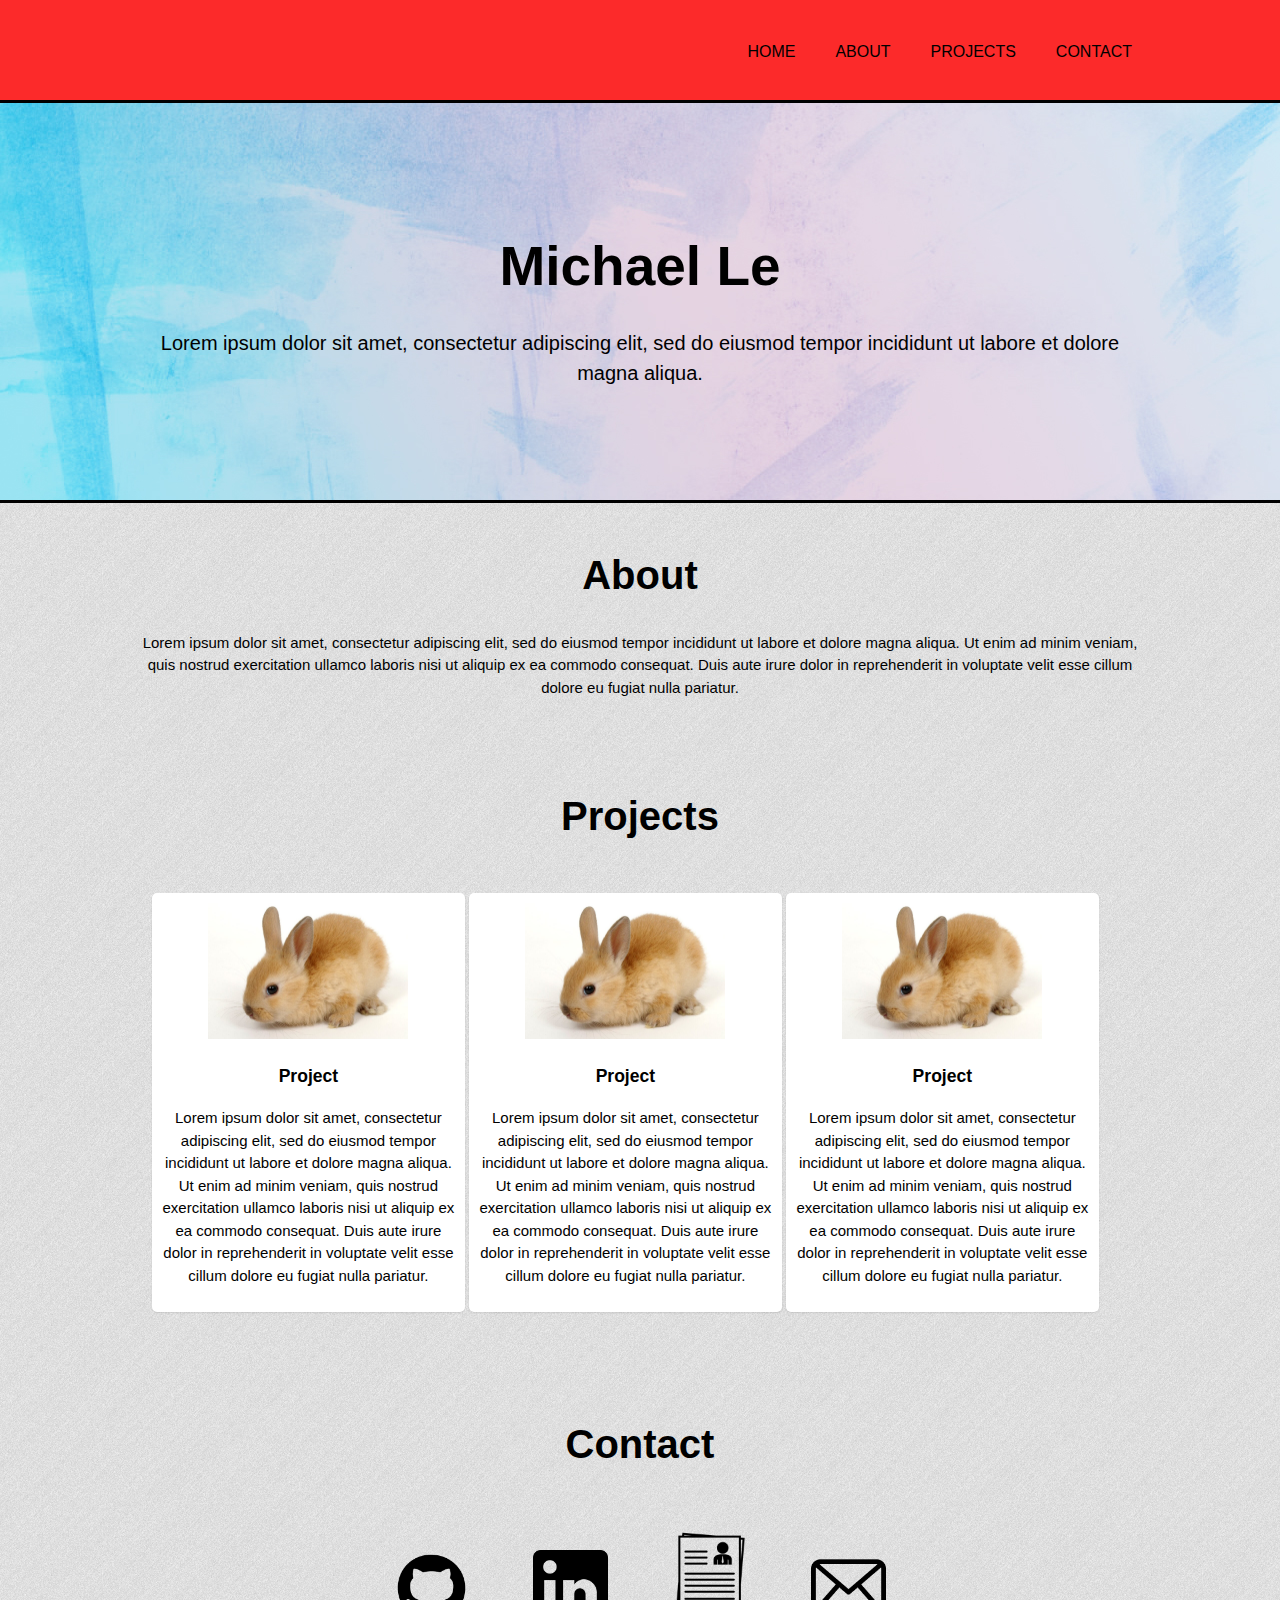
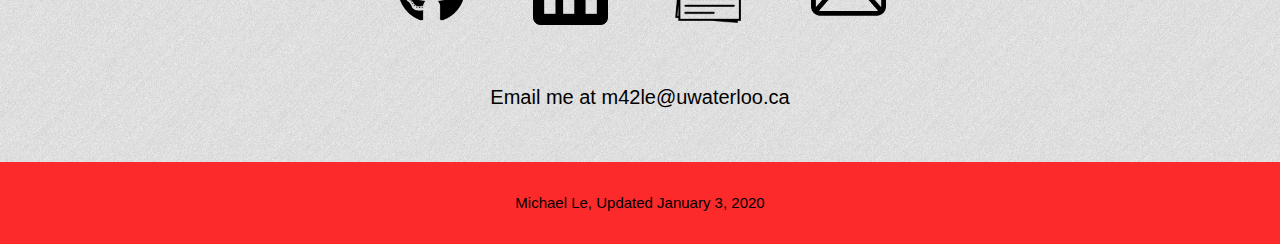
==== index.html @ 5aca0d7e "Added basic layout of website" ====
<!DOCTYPE html>
<html lang="en" dir="ltr">
  <head>
    <meta charset="utf-8">
    <meta name="viewport" content="width=device-width">
    <meta name="description" content="Personal website showcasing Michael's projects">
    <meta name="keywords" content="michael le, projects, about, web design, professional">
    <meta name="author" content="Michael Le">
    <title>Michael Le | Welcome</title>
    <link rel="stylesheet" href="./css/style.css">
  </head>

  <body>
    <header>
      <div class="container">
        <nav>
          <ul>
            <li><a href="#showcase">Home</a></li>
            <li><a href="#about">About</a></li>
            <li><a href="#projects">Projects</a></li>
            <li><a href="index.html">Contact</a></li>
          </ul>
        </nav>
      </div>
    </header>

    <section id="showcase">
      <div class="container">
        <h1>Michael Le</h1>
        <p>Lorem ipsum dolor sit amet, consectetur adipiscing elit, sed do eiusmod tempor incididunt ut labore et dolore magna aliqua.</p>
      </div>
    </section>

    <section id="about">
      <div class="container">
        <h1>About</h1>
        <p>Lorem ipsum dolor sit amet, consectetur adipiscing elit, sed do eiusmod tempor incididunt ut labore et dolore magna aliqua. Ut enim ad minim veniam, quis nostrud exercitation ullamco laboris nisi ut aliquip ex ea commodo consequat. Duis aute irure dolor in reprehenderit in voluptate velit esse cillum dolore eu fugiat nulla pariatur.</p>
      </div>
    </section>

    <section id="projects">
      <div class="container">
        <h1>Projects</h1>
      </div>
      <div class="container1">
        <div class="project">
          <img src="./img/test.png" class="responsive">
          <h3>Project</h3>
          <p>Lorem ipsum dolor sit amet, consectetur adipiscing elit, sed do eiusmod tempor incididunt ut labore et dolore magna aliqua. Ut enim ad minim veniam, quis nostrud exercitation ullamco laboris nisi ut aliquip ex ea commodo consequat. Duis aute irure dolor in reprehenderit in voluptate velit esse cillum dolore eu fugiat nulla pariatur.</p>
        </div>
        <div class="project">
          <img src="./img/test.png" class="responsive">
          <h3>Project</h3>
          <p>Lorem ipsum dolor sit amet, consectetur adipiscing elit, sed do eiusmod tempor incididunt ut labore et dolore magna aliqua. Ut enim ad minim veniam, quis nostrud exercitation ullamco laboris nisi ut aliquip ex ea commodo consequat. Duis aute irure dolor in reprehenderit in voluptate velit esse cillum dolore eu fugiat nulla pariatur.</p>
        </div>
        <div class="project">
          <img src="./img/test.png" class="responsive">
          <h3>Project</h3>
          <p>Lorem ipsum dolor sit amet, consectetur adipiscing elit, sed do eiusmod tempor incididunt ut labore et dolore magna aliqua. Ut enim ad minim veniam, quis nostrud exercitation ullamco laboris nisi ut aliquip ex ea commodo consequat. Duis aute irure dolor in reprehenderit in voluptate velit esse cillum dolore eu fugiat nulla pariatur.</p>
        </div>
      </div>
    </section>

    <section id="contact">
      <div class="container">
        <h1>Contact</h1>
      </div>
      <div class="container">
        <a href="https://github.com/Le-Michael88"><img src="./img/githublogo.png"></a>
        <a href="https://www.linkedin.com/in/michael-le-a27b4818b/"><img src="./img/linkedinlogo.png"></a>
        <a href="./img/Resume.pdf"><img src="./img/resumelogo.png"></a>
        <a href="mailto:m42le@uwaterloo.ca"><img src="./img/mail.png"></a>
      </div>
      <div class="container">
        <p>Email me at m42le@uwaterloo.ca</p>
      </div>
    </section>

    <footer>
      <p>Michael Le, Updated January 3, 2020</p>
    </footer>
  </body>
</html>
---- css/style.css ----
body{
  font-family: Arial, Helvetica, sans-serif;
  font-size: 15px;
  line-height: 1.5;
  padding: 0;
  margin: 0;
  background: url("../img/background.jpg") repeat;
}

html {
  scroll-behavior: smooth;
}

/* Global */
.container{
  width:80%;
  margin:auto;
  overflow: hidden;
}

.container1{
  width:80%;
  margin:auto;
  padding: 20px;
  overflow: hidden;
}

.responsive {
  max-width: 100%;
  height: auto;
}

ul{
  margin: 0;
  padding: 0;
}

/* Header */
header{
  position: absolute;
  width:100%;
  background: #fc2a2a;
  color: #000000;
  padding-top: 30px;
  min-height: 70px;
  border-bottom:#000000 3px solid;
}

header a{
  color: #000000;
  text-decoration: none;
  text-transform: uppercase;
  font-size: 16px;
}

header li{
  float: left;
  display: inline;
  padding: 0 20px 0 20px; /* top right bottom left */
}

header nav{
  float: right;
  margin-top: 10px;
}

header a:hover{
  color: #ffffff;
  font-weight: bold;
}

/* Showcase */
#showcase{
  min-height: 500px;
  background: url('../img/showcase.jpg') no-repeat 0 -200px;
  text-align: center;
  color: #000000;
}

#showcase h1{
  margin-top: 225px;
  font-size: 55px;
  margin-bottom: 10px;
}

#showcase p{
  font-size: 20px;
}

/* About */
#about{
  padding: 15px;
  border-top: #000000 3px solid;
}

#about h1{
  font-size: 40px;
  text-align: center;
}

#about p{
  text-align: center;
}

/* Projects */
#projects {
  margin: 30px;
}

#projects h1{
  font-size: 40px;
  text-align: center;
}

#projects .project{
  position: relative;
  display:inline-block;
  width: 30%;
  padding: 10px;
  text-align: center;
  margin-bottom: 10px;
  background-color: #ffffff;
  border-radius: 5px;
  box-shadow: 0 1px 2px rgba(0, 0, 0, 0.1);
  border-radius: 5px;
  -webkit-transition: all 0.6s cubic-bezier(0.165, 0.84, 0.44, 1);
  transition: all 0.6s cubic-bezier(0.165, 0.84, 0.44, 1);
}

#projects .project::after {
  content: "";
  border-radius: 5px;
  position: absolute;
  z-index: -1;
  top: 0;
  left: 0;
  width: 100%;
  height: 100%;
  box-shadow: 0 5px 15px rgba(0, 0, 0, 0.3);
  opacity: 0;
  -webkit-transition: all 0.6s cubic-bezier(0.165, 0.84, 0.44, 1);
  transition: all 0.6s cubic-bezier(0.165, 0.84, 0.44, 1);
}

#projects .project:hover {
  -webkit-transform: scale(1.05, 1.05);
  transform: scale(1.05, 1.05);
}

#projects .project:hover::after {
    opacity: 1;
}

#projects .project img {
  width: 200px;
}

/* Contact */
#contact{
  padding: 15px;
  text-align: center;
}

#contact h1{
  font-size: 40px;
  text-align: center;
}

#contact p{
  font-size: 20px;
}

#contact img{
  width: 75px;
  padding:30px;
}

/* footer */
footer{
  padding: 15px;
  margin-top: 15px;
  color: #000000;
  background-color: #fc2a2a;
  text-align: center;
}

/* Media Queries */
@media(max-width:768px){
  header nav, header nav li, #projects .project, #contact{
    float: none;
    text-align: center;
    width: 100%;
  }

  header {
    padding-bottom: 20px;
  }

  #showcase h1 {
    margin-top: 40px;
  }

  #showcase {
    min-height: 300px;
  }


}
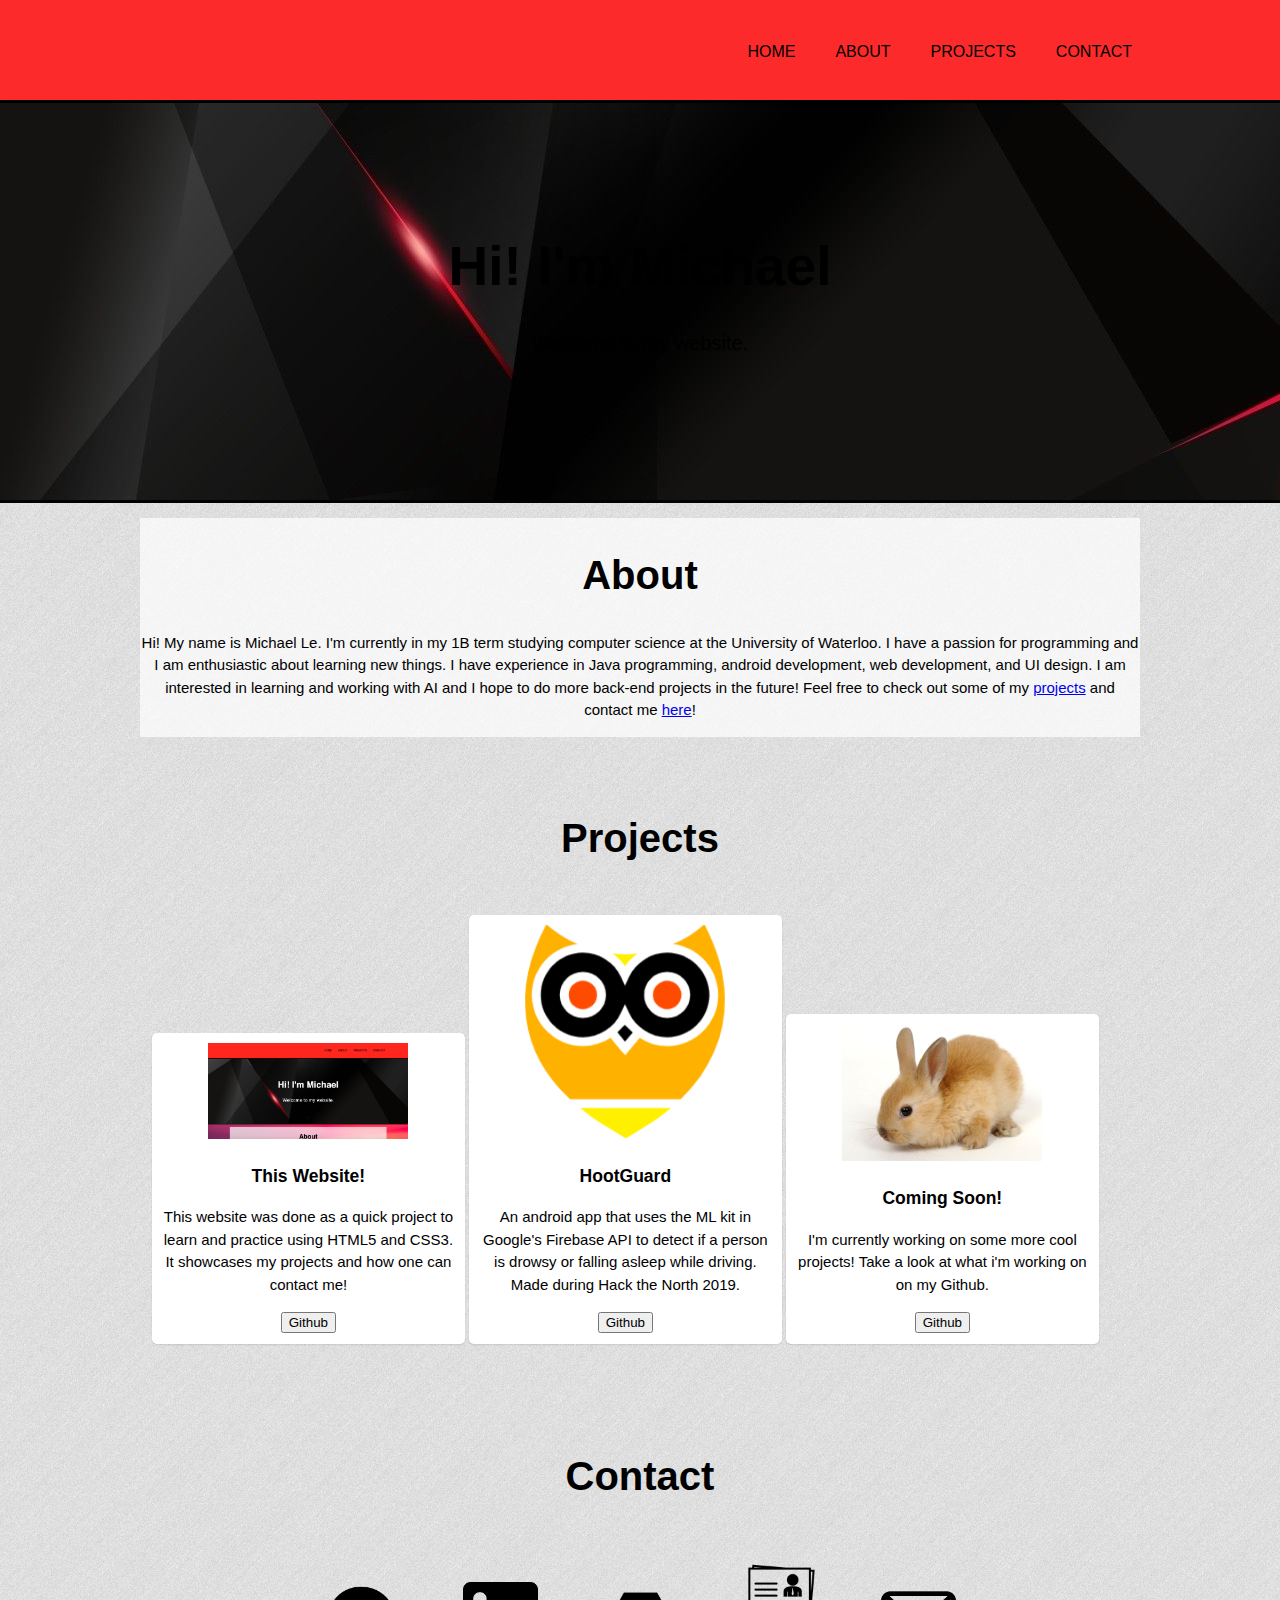
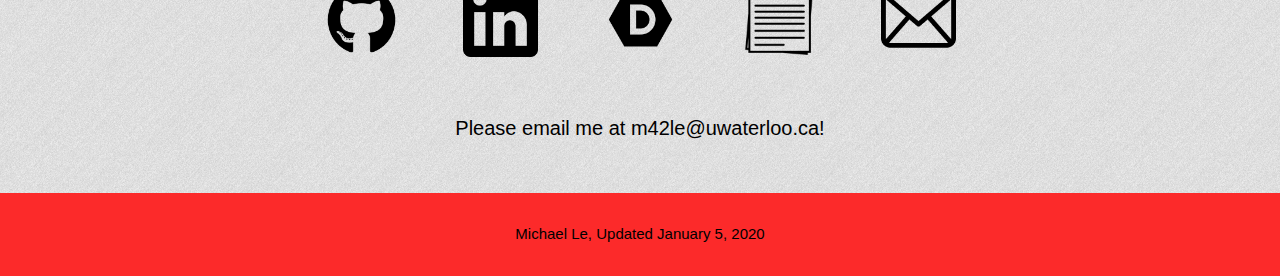
==== commit 40c458bb: "Added Basic Info, First Website Version" ====
--- a/index.html
+++ b/index.html
@@ -11,14 +11,14 @@
   </head>
 
   <body>
-    <header>
+    <header id="header">
       <div class="container">
         <nav>
           <ul>
             <li><a href="#showcase">Home</a></li>
             <li><a href="#about">About</a></li>
             <li><a href="#projects">Projects</a></li>
-            <li><a href="index.html">Contact</a></li>
+            <li><a href="#contact">Contact</a></li>
           </ul>
         </nav>
       </div>
@@ -26,17 +26,38 @@
 
     <section id="showcase">
       <div class="container">
-        <h1>Michael Le</h1>
-        <p>Lorem ipsum dolor sit amet, consectetur adipiscing elit, sed do eiusmod tempor incididunt ut labore et dolore magna aliqua.</p>
+        <h1>Hi! I'm Michael</h1>
+        <p>Welcome to my website.</p>
+      </div>
+      <a href="#about">
+      <div class = "box">
+        <span></span>
+        <span></span>
+        <span></span>
+      </div></a>
+    </section>
+
+    <section id="about">
+      <div class="container" style="background-color:rgba(255, 255, 255, 0.7);">
+        <h1>About</h1>
+        <p>Hi! My name is Michael Le. I'm currently in my 1B term studying computer science at the University of Waterloo. I have a passion for programming and I am enthusiastic about learning new things. I have experience in Java programming, android development, web development, and UI design. I am interested in learning and working with AI and I hope to do more back-end projects in the future!
+        Feel free to check out some of my <a href="#projects">projects</a> and contact me <a href="#contact">here</a>!</p>
       </div>
     </section>
 
-    <section id="about">
-      <div class="container">
-        <h1>About</h1>
-        <p>Lorem ipsum dolor sit amet, consectetur adipiscing elit, sed do eiusmod tempor incididunt ut labore et dolore magna aliqua. Ut enim ad minim veniam, quis nostrud exercitation ullamco laboris nisi ut aliquip ex ea commodo consequat. Duis aute irure dolor in reprehenderit in voluptate velit esse cillum dolore eu fugiat nulla pariatur.</p>
-      </div>
-    </section>
+    <script
+      src="https://code.jquery.com/jquery-3.4.1.js"
+			integrity="sha256-WpOohJOqMqqyKL9FccASB9O0KwACQJpFTUBLTYOVvVU="
+			crossorigin="anonymous">
+    </script>
+    <script type="text/javascript">
+      $(window).scroll(function(){
+        var scroll_position = $(window).scrollTop()/2;
+        $('#about').css({
+          'background-position-x' : - scroll_position + 'px',
+        })
+      })
+    </script>
 
     <section id="projects">
       <div class="container">
@@ -44,19 +65,22 @@
       </div>
       <div class="container1">
         <div class="project">
-          <img src="./img/test.png" class="responsive">
-          <h3>Project</h3>
-          <p>Lorem ipsum dolor sit amet, consectetur adipiscing elit, sed do eiusmod tempor incididunt ut labore et dolore magna aliqua. Ut enim ad minim veniam, quis nostrud exercitation ullamco laboris nisi ut aliquip ex ea commodo consequat. Duis aute irure dolor in reprehenderit in voluptate velit esse cillum dolore eu fugiat nulla pariatur.</p>
+          <img src="./img/website.png" class="responsive">
+          <h3>This Website!</h3>
+          <p>This website was done as a quick project to learn and practice using HTML5 and CSS3. It showcases my projects and how one can contact me!</p>
+          <button type="button" onclick="window.open('https://github.com/LeMichael88/lemichael88.github.io');"><span>Github</span></button>
+        </div>
+        <div class="project">
+          <img src="./img/hootguardlogo.png" class="responsive">
+          <h3>HootGuard</h3>
+          <p>An android app that uses the ML kit in Google's Firebase API to detect if a person is drowsy or falling asleep while driving. Made during Hack the North 2019.</p>
+          <button type="button" onclick="window.open('https://github.com/LeMichael88/HootGuard');"><span>Github</span></button>
         </div>
         <div class="project">
           <img src="./img/test.png" class="responsive">
-          <h3>Project</h3>
-          <p>Lorem ipsum dolor sit amet, consectetur adipiscing elit, sed do eiusmod tempor incididunt ut labore et dolore magna aliqua. Ut enim ad minim veniam, quis nostrud exercitation ullamco laboris nisi ut aliquip ex ea commodo consequat. Duis aute irure dolor in reprehenderit in voluptate velit esse cillum dolore eu fugiat nulla pariatur.</p>
-        </div>
-        <div class="project">
-          <img src="./img/test.png" class="responsive">
-          <h3>Project</h3>
-          <p>Lorem ipsum dolor sit amet, consectetur adipiscing elit, sed do eiusmod tempor incididunt ut labore et dolore magna aliqua. Ut enim ad minim veniam, quis nostrud exercitation ullamco laboris nisi ut aliquip ex ea commodo consequat. Duis aute irure dolor in reprehenderit in voluptate velit esse cillum dolore eu fugiat nulla pariatur.</p>
+          <h3>Coming Soon!</h3>
+          <p>I'm currently working on some more cool projects! Take a look at what i'm working on on my Github.</p>
+          <button type="button" onclick="window.open('https://github.com/LeMichael88/');"><span>Github</span></button>
         </div>
       </div>
     </section>
@@ -66,18 +90,19 @@
         <h1>Contact</h1>
       </div>
       <div class="container">
-        <a href="https://github.com/Le-Michael88"><img src="./img/githublogo.png"></a>
-        <a href="https://www.linkedin.com/in/michael-le-a27b4818b/"><img src="./img/linkedinlogo.png"></a>
+        <a href="https://github.com/LeMichael88"><img src="./img/githublogo.png"></a>
+        <a href="https://www.linkedin.com/in/lemichael88"><img src="./img/linkedinlogo.png"></a>
+        <a href="https://devpost.com/LeMichael88"><img src="./img/devposticon.png"></a>
         <a href="./img/Resume.pdf"><img src="./img/resumelogo.png"></a>
         <a href="mailto:m42le@uwaterloo.ca"><img src="./img/mail.png"></a>
       </div>
       <div class="container">
-        <p>Email me at m42le@uwaterloo.ca</p>
+        <p>Please email me at m42le@uwaterloo.ca!</p>
       </div>
     </section>
 
     <footer>
-      <p>Michael Le, Updated January 3, 2020</p>
+      <p>Michael Le, Updated January 5, 2020</p>
     </footer>
   </body>
 </html>
